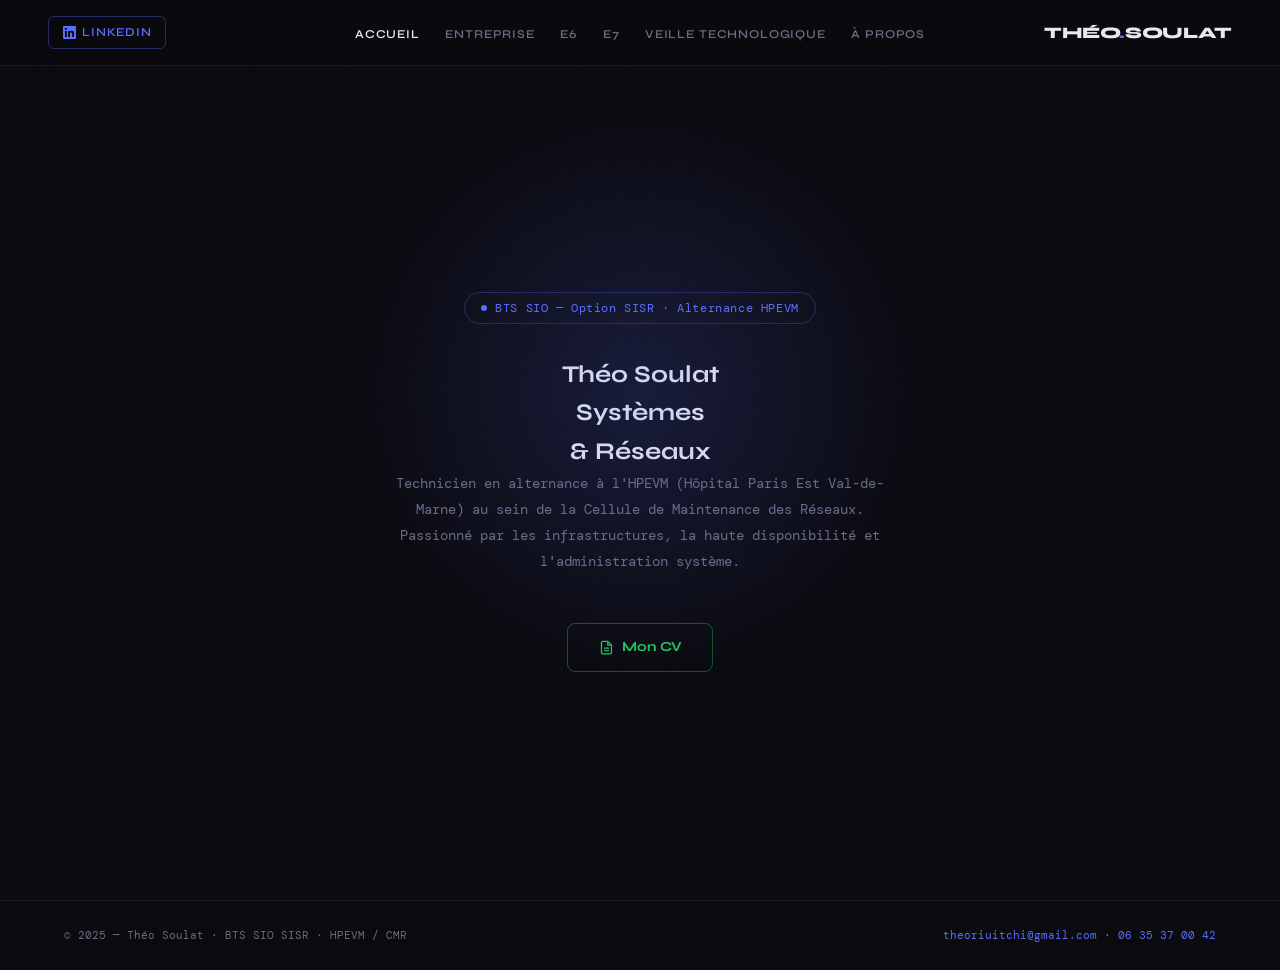
==== index.html @ 04001e8e "Update and rename portfolio incr.html to index.html" ====
<!DOCTYPE html>
<html lang="fr">
<head>
  <meta charset="UTF-8" />
  <meta name="viewport" content="width=device-width, initial-scale=1.0" />
  <title>Théo Soulat — Portfolio BTS SIO</title>
  <link rel="preconnect" href="https://fonts.googleapis.com" />
  <link rel="preconnect" href="https://fonts.gstatic.com" crossorigin />
  <link href="https://fonts.googleapis.com/css2?family=Syne:wght@400;600;700;800&family=DM+Mono:ital,wght@0,300;0,400;1,300&display=swap" rel="stylesheet" />
  <link rel="stylesheet" href="portfolio-style.css" />
</head>
<body>
    <nav>
    <a href="https://www.linkedin.com/in/theo-soulat-701298356" target="_blank" class="nav-linkedin"><svg viewBox="0 0 24 24" width="13" height="13" fill="currentColor"><path d="M20.447 20.452h-3.554v-5.569c0-1.328-.027-3.037-1.852-3.037-1.853 0-2.136 1.445-2.136 2.939v5.667H9.351V9h3.414v1.561h.046c.477-.9 1.637-1.85 3.37-1.85 3.601 0 4.267 2.37 4.267 5.455v6.286zM5.337 7.433a2.062 2.062 0 01-2.063-2.065 2.064 2.064 0 112.063 2.065zm1.782 13.019H3.555V9h3.564v11.452zM22.225 0H1.771C.792 0 0 .774 0 1.729v20.542C0 23.227.792 24 1.771 24h20.451C23.2 24 24 23.227 24 22.271V1.729C24 .774 23.2 0 22.222 0h.003z"/></svg> LinkedIn</a>
    <ul>
      <li><a href="index.html" class="active">Accueil</a></li>
      <li><a href="entreprise.html">Entreprise</a></li>
      <li><a href="e6.html">E6</a></li>
      <li><a href="e7.html">E7</a></li>
      <li><a href="veille-technologique.html">Veille technologique</a></li>
      <li><a href="apropos.html">À propos</a></li>
    </ul>
    <a href="index.html" class="nav-logo">théo<span>.</span>soulat</a>
  </nav>
<section id="accueil">
    <div class="hero-glow"></div>
    <div class="hero-tag">BTS SIO — Option SISR · Alternance HPEVM</div>
    <h1>
      Théo Soulat<br>
      <span class="line2">Systèmes<br>& Réseaux</span>
    </h1>
    <p class="hero-sub">
      Technicien en alternance à l'HPEVM (Hôpital Paris Est Val-de-Marne) au sein de la Cellule de Maintenance des Réseaux. Passionné par les infrastructures, la haute disponibilité et l'administration système.
    </p>
    <div class="hero-cta">
      <a href="CV Théo Soulat.pdf" target="_blank" class="btn-cv">
        <svg viewBox="0 0 24 24" width="15" height="15" fill="none" stroke="currentColor" stroke-width="2"><path d="M14 2H6a2 2 0 00-2 2v16a2 2 0 002 2h12a2 2 0 002-2V8z"/><polyline points="14,2 14,8 20,8"/><line x1="16" y1="13" x2="8" y2="13"/><line x1="16" y1="17" x2="8" y2="17"/></svg>
        Mon CV
      </a>
    </div>
</section>
  <footer>
    <span>© 2025 — Théo Soulat · BTS SIO SISR · HPEVM / CMR</span>
    <span style="color:var(--accent);">theoriuitchi@gmail.com · 06 35 37 00 42</span>
  </footer>

  <script>
    const obs = new IntersectionObserver(entries => {
      entries.forEach(e => { if (e.isIntersecting) e.target.classList.add('visible'); });
    }, { threshold: 0.1 });
    document.querySelectorAll('.reveal').forEach((el, i) => {
      el.style.transitionDelay = (i % 4) * 0.09 + 's';
      obs.observe(el);
    });
  </script>
</body>
</html>
---- portfolio-style.css ----
*, *::before, *::after { box-sizing: border-box; margin: 0; padding: 0; }
    :root {
      --bg:      #0a0a0f;
      --bg2:     #111118;
      --bg3:     #1a1a26;
      --border:  rgba(255,255,255,0.07);
      --accent:  #5b6fff;
      --accent2: #9b72ff;
      --text:    #e8e8f0;
      --muted:   #6b6b82;
      --mono:    'DM Mono', monospace;
      --sans:    'Syne', sans-serif;
    }
    html { scroll-behavior: auto; }
    body { background: var(--bg); color: var(--text); font-family: var(--sans); line-height: 1.6; overflow-x: hidden; }
    body::before {
      content: '';
      position: fixed; inset: 0;
      background-image: url("data:image/svg+xml,%3Csvg viewBox='0 0 200 200' xmlns='http://www.w3.org/2000/svg'%3E%3Cfilter id='n'%3E%3CfeTurbulence type='fractalNoise' baseFrequency='0.9' numOctaves='4' stitchTiles='stitch'/%3E%3C/filter%3E%3Crect width='100%25' height='100%25' filter='url(%23n)' opacity='0.04'/%3E%3C/svg%3E");
      pointer-events: none; z-index: 0; opacity: 0.4;
    }

        /* NAV */
    nav {
      position: fixed; top: 0; left: 0; right: 0; z-index: 100;
      display: grid; grid-template-columns: 1fr auto 1fr; align-items: center;
      padding: 1rem 3rem;
      background: rgba(10,10,15,0.82); backdrop-filter: blur(20px);
      border-bottom: 1px solid var(--border);
    }
    .nav-logo { grid-column: 3; justify-self: end; font-size: 1rem; font-weight: 800; letter-spacing: -0.02em; color: var(--text); text-decoration: none; }
    .nav-logo span { color: var(--accent); }
    nav ul { grid-column: 2; justify-self: center; list-style: none; display: flex; gap: 1.6rem; flex-wrap: wrap; justify-content: center; }
    nav a { color: var(--muted); text-decoration: none; font-size: 0.75rem; font-weight: 600; letter-spacing: 0.07em; text-transform: uppercase; transition: color 0.2s; }
    nav a:hover, nav a.active { color: var(--text); }
    .nav-linkedin {
      grid-column: 1; justify-self: start;
      display: flex; align-items: center; gap: 0.4rem;
      color: var(--accent) !important;
      border: 1px solid rgba(91,111,255,0.35);
      padding: 0.38rem 0.85rem; border-radius: 6px; transition: background 0.2s !important;
    }
    .nav-linkedin:hover { background: rgba(91,111,255,0.12) !important; color: #fff !important; }
    section { position: relative; z-index: 1; }

    /* HERO */
    #accueil {
      min-height: 100vh; display: flex; flex-direction: column;
      align-items: center; justify-content: center; text-align: center;
      padding: 8rem 2rem 4rem; overflow: hidden;
    }
    .hero-glow {
      position: absolute; width: 600px; height: 600px;
      background: radial-gradient(circle, rgba(91,111,255,0.18) 0%, transparent 70%);
      top: 50%; left: 50%; transform: translate(-50%, -60%); pointer-events: none;
    }
    .hero-tag {
      display: inline-flex; align-items: center; gap: 0.5rem;
      font-family: var(--mono); font-size: 0.73rem; color: var(--accent);
      border: 1px solid rgba(91,111,255,0.3); padding: 0.35rem 1rem;
      border-radius: 100px; margin-bottom: 2rem; letter-spacing: 0.05em;
    }
    .hero-tag::before {
      content: ''; width: 6px; height: 6px; border-radius: 50%;
      background: var(--accent); animation: pulse 2s infinite;
    }
    @keyframes pulse { 0%,100%{opacity:1;transform:scale(1)} 50%{opacity:.5;transform:scale(1.4)} }
    .hero h1 { font-size: clamp(2.6rem, 7vw, 6rem); font-weight: 800; line-height: 1.02; letter-spacing: -0.03em; margin-bottom: 1.25rem; }
    .hero h1 .line2 {
      background: linear-gradient(135deg, var(--accent) 0%, var(--accent2) 100%);
      -webkit-background-clip: text; -webkit-text-fill-color: transparent; background-clip: text;
    }
    .hero-sub { font-family: var(--mono); font-size: 0.9rem; color: var(--muted); max-width: 520px; line-height: 1.8; margin-bottom: 3rem; }
    .hero-cta { display: flex; gap: 1rem; justify-content: center; flex-wrap: wrap; }

    .btn-primary { background: var(--accent); color: #fff; padding: 0.78rem 1.9rem; border-radius: 8px; text-decoration: none; font-weight: 700; font-size: 0.86rem; transition: opacity .2s, transform .2s; }
    .btn-primary:hover { opacity: .85; transform: translateY(-2px); }
    .btn-ghost { border: 1px solid var(--border); color: var(--muted); padding: 0.78rem 1.9rem; border-radius: 8px; text-decoration: none; font-weight: 600; font-size: 0.86rem; transition: border-color .2s, color .2s, transform .2s; }
    .btn-ghost:hover { border-color: var(--accent); color: var(--text); transform: translateY(-2px); }
    .btn-cv {
      background: transparent; color: #22c55e; border: 1px solid rgba(34,197,94,0.4);
      padding: 0.78rem 1.9rem; border-radius: 8px; text-decoration: none; font-weight: 700;
      font-size: 0.86rem; display: inline-flex; align-items: center; gap: 0.5rem; transition: background .2s, transform .2s;
    }
    .btn-cv:hover { background: rgba(34,197,94,0.1); transform: translateY(-2px); }

    /* SECTION HEADERS */
    .section-header { max-width: 960px; margin: 0 auto 4rem; padding: 0 2rem; }
    .section-label { font-family: var(--mono); font-size: 0.7rem; color: var(--accent); letter-spacing: 0.15em; text-transform: uppercase; margin-bottom: 0.75rem; }
    .section-title { font-size: clamp(1.7rem, 3.5vw, 2.7rem); font-weight: 800; letter-spacing: -0.02em; line-height: 1.1; }
    .section-desc { color: var(--muted); font-family: var(--mono); font-size: 0.85rem; margin-top: 1rem; line-height: 1.8; max-width: 560px; }

    /* ENTREPRISE */
    #entreprise { padding: 7rem 2rem; }
    .entreprise-inner { max-width: 960px; margin: 0 auto; display: grid; grid-template-columns: 1fr 1.6fr; gap: 3.5rem; align-items: start; }

    .ent-card {
      background: var(--bg2); border: 1px solid var(--border); border-radius: 16px;
      padding: 2rem; position: relative; overflow: hidden;
    }
    .ent-card::before { content: ''; position: absolute; top: 0; left: 0; right: 0; height: 2px; background: linear-gradient(90deg, var(--accent), var(--accent2)); }
    .ent-logo { width: 52px; height: 52px; background: linear-gradient(135deg, var(--accent), var(--accent2)); border-radius: 12px; display: flex; align-items: center; justify-content: center; font-size: 1.5rem; margin-bottom: 1.2rem; }
    .ent-card h3 { font-size: 1.25rem; font-weight: 800; margin-bottom: 0.3rem; letter-spacing: -0.01em; }
    .ent-subtitle { font-family: var(--mono); font-size: 0.7rem; color: var(--accent); margin-bottom: 1.2rem; letter-spacing: 0.06em; }
    .info-row { display: flex; align-items: flex-start; gap: 0.7rem; margin-bottom: 0.7rem; }
    .info-icon { font-size: 0.85rem; margin-top: 0.05rem; flex-shrink: 0; }
    .info-text { font-family: var(--mono); font-size: 0.78rem; color: var(--muted); line-height: 1.6; }
    .info-text strong { color: var(--text); }

    .mission-list { list-style: none; margin-top: 1.4rem; }
    .mission-list li {
      display: flex; align-items: flex-start; gap: 0.7rem;
      font-family: var(--mono); font-size: 0.8rem; color: var(--muted);
      padding: 0.55rem 0; border-bottom: 1px solid var(--border); line-height: 1.6;
    }
    .mission-list li::before { content: '▸'; color: var(--accent); flex-shrink: 0; margin-top: 0.05rem; }

    .env-tech { margin-top: 1.8rem; }
    .env-label { font-family: var(--mono); font-size: 0.7rem; color: var(--accent); letter-spacing: 0.12em; text-transform: uppercase; margin-bottom: 0.8rem; }
    .tag-row { display: flex; flex-wrap: wrap; gap: 0.45rem; }
    .tag {
      font-family: var(--mono); font-size: 0.67rem; padding: 0.2rem 0.58rem;
      border-radius: 4px; background: rgba(91,111,255,0.1);
      border: 1px solid rgba(91,111,255,0.2); color: var(--accent);
    }

    /* E6 */
    #e6, #veille { padding: 7rem 2rem; background: var(--bg2); }
    .e6-grid { max-width: 1000px; margin: 0 auto; display: grid; grid-template-columns: repeat(auto-fit, minmax(270px, 1fr)); gap: 1.4rem; }
    .e6-card {
      background: var(--bg); border: 1px solid var(--border); border-radius: 14px;
      padding: 1.8rem; position: relative; overflow: hidden;
      transition: border-color .3s, transform .3s;
    }
    .e6-card:hover { border-color: rgba(91,111,255,0.4); transform: translateY(-4px); }
    .e6-card::before { content: ''; position: absolute; top: 0; left: 0; right: 0; height: 1px; background: linear-gradient(90deg,transparent,var(--accent),transparent); opacity: 0; transition: opacity .3s; }
    .e6-card:hover::before { opacity: 1; }
    .e6-num { font-family: var(--mono); font-size: 0.68rem; color: var(--accent); letter-spacing: 0.1em; margin-bottom: 0.8rem; }
    .e6-card h3 { font-size: 1rem; font-weight: 700; margin-bottom: 0.6rem; letter-spacing: -0.01em; }
    .e6-card p { font-family: var(--mono); font-size: 0.78rem; color: var(--muted); line-height: 1.8; }
    .doc-pill {
      display: inline-flex; align-items: center; gap: 0.35rem; margin-top: 1rem;
      font-family: var(--mono); font-size: 0.67rem; color: var(--accent2);
      background: rgba(155,114,255,0.1); border: 1px solid rgba(155,114,255,0.25);
      padding: 0.25rem 0.65rem; border-radius: 5px;
    }

    /* E7 */
    #e7 { padding: 7rem 2rem; }
    .e7-timeline { max-width: 840px; margin: 0 auto; position: relative; padding-left: 2rem; }
    .e7-timeline::before { content: ''; position: absolute; left: 0; top: 0; bottom: 0; width: 1px; background: linear-gradient(to bottom, var(--accent), transparent); }
    .e7-item { position: relative; padding: 0 0 3rem 2.5rem; }
    .e7-item::before { content: ''; position: absolute; left: -0.3rem; top: 0.35rem; width: 9px; height: 9px; border-radius: 50%; background: var(--accent); box-shadow: 0 0 12px rgba(91,111,255,.6); }
    .e7-date { font-family: var(--mono); font-size: 0.68rem; color: var(--accent); letter-spacing: 0.1em; margin-bottom: 0.5rem; }
    .e7-item h3 { font-size: 1.08rem; font-weight: 700; margin-bottom: 0.55rem; letter-spacing: -0.01em; }
    .e7-item p { font-family: var(--mono); font-size: 0.8rem; color: var(--muted); line-height: 1.8; max-width: 620px; margin-bottom: 0.7rem; }
    .e7-docs { display: flex; flex-wrap: wrap; gap: 0.5rem; margin-top: 0.9rem; }

    /* APROPOS */
    #apropos { padding: 7rem 2rem; background: var(--bg2); }
    .about-inner { max-width: 960px; margin: 0 auto; display: grid; grid-template-columns: 1fr 1.6fr; gap: 4rem; align-items: start; }
    .about-avatar {
      aspect-ratio: 1; background: var(--bg3); border: 1px solid var(--border);
      border-radius: 16px; display: flex; align-items: center; justify-content: center;
      font-size: 3rem; font-weight: 800; color: var(--accent); letter-spacing: -0.05em;
      position: relative; overflow: hidden; max-width: 210px;
    }
    .about-avatar::after { content: ''; position: absolute; inset: 0; background: radial-gradient(circle at 30% 30%, rgba(91,111,255,.15), transparent 70%); }
    .about-content h2 { font-size: 1.65rem; font-weight: 800; letter-spacing: -0.02em; margin-bottom: 1.1rem; }
    .about-content p { font-family: var(--mono); font-size: 0.83rem; color: var(--muted); line-height: 1.9; margin-bottom: 0.85rem; }
    .about-infos { margin: 1.25rem 0; display: flex; flex-direction: column; gap: 0.45rem; }
    .about-info-item { display: flex; align-items: flex-start; gap: 0.65rem; font-family: var(--mono); font-size: 0.77rem; color: var(--muted); }
    .about-info-item a { color: var(--accent); text-decoration: none; }
    .about-skills-grid { display: grid; grid-template-columns: 1fr 1fr; gap: 0.6rem; margin-top: 1.6rem; }
    .skill-item { display: flex; align-items: center; gap: 0.55rem; font-family: var(--mono); font-size: 0.77rem; color: var(--muted); }
    .skill-item::before { content: '▸'; color: var(--accent); font-size: 0.65rem; }

    /* LINKEDIN STRIP */
    .linkedin-strip { background: var(--bg); border-top: 1px solid var(--border); border-bottom: 1px solid var(--border); padding: 4rem 2rem; text-align: center; position: relative; z-index: 1; }
    .linkedin-strip p { font-family: var(--mono); font-size: 0.83rem; color: var(--muted); margin-bottom: 1.5rem; }
    .linkedin-btn { display: inline-flex; align-items: center; gap: 0.7rem; background: #0A66C2; color: #fff; padding: 0.88rem 2.1rem; border-radius: 8px; text-decoration: none; font-weight: 700; font-size: 0.88rem; transition: opacity .2s, transform .2s; }
    .linkedin-btn:hover { opacity: .85; transform: translateY(-2px); }
    .linkedin-btn svg { width: 19px; height: 19px; fill: #fff; }

    footer { padding: 1.6rem 4rem; display: flex; align-items: center; justify-content: space-between; font-family: var(--mono); font-size: 0.71rem; color: var(--muted); border-top: 1px solid var(--border); position: relative; z-index: 1; }

    .reveal { opacity: 0; transform: translateY(26px); transition: opacity .6s ease, transform .6s ease; }
    .reveal.visible { opacity: 1; transform: none; }

    @media (max-width: 768px) {
      nav { position: sticky; grid-template-columns: 1fr; gap: 0.9rem; padding: 1rem 1.5rem; }
      .nav-linkedin, .nav-logo, nav ul { grid-column: 1; justify-self: center; }
      .entreprise-inner, .about-inner { grid-template-columns: 1fr; gap: 2rem; }
      .about-avatar { max-width: 150px; }
      footer { flex-direction: column; gap: 0.5rem; text-align: center; }
    }
  
    .doc-pill { text-decoration: none; transition: border-color .2s, color .2s, background .2s, transform .2s; }
    a.doc-pill:hover { color: #fff; border-color: var(--accent2); background: rgba(155,114,255,0.2); transform: translateY(-2px); }
    .doc-actions { display: flex; flex-wrap: wrap; gap: 0.55rem; margin-top: 1rem; }
    .page-shell { min-height: calc(100vh - 70px); padding-top: 1rem; }

    .veille-grid { max-width: 1000px; margin: 0 auto; display: grid; grid-template-columns: repeat(auto-fit, minmax(250px, 1fr)); gap: 1.2rem; }
    .veille-card { background: var(--bg); border: 1px solid var(--border); border-radius: 14px; padding: 1.7rem; transition: border-color .3s, transform .3s; }
    .veille-card:hover { border-color: rgba(91,111,255,0.4); transform: translateY(-4px); }
    .veille-card h3 { font-size: 1rem; font-weight: 700; margin-bottom: 0.6rem; }
    .veille-card p { font-family: var(--mono); font-size: 0.78rem; color: var(--muted); line-height: 1.8; }
    @media (max-width: 768px) {
      nav { position: sticky; grid-template-columns: 1fr; gap: 0.9rem; padding: 1rem 1.5rem; }
      .nav-linkedin, .nav-logo, nav ul { grid-column: 1; justify-self: center; }
      nav ul { gap: 0.75rem; }
      nav a { font-size: 0.68rem; }
      .section-header { padding: 0; }
}
    .single-card-grid { max-width: 520px; grid-template-columns: 1fr; }
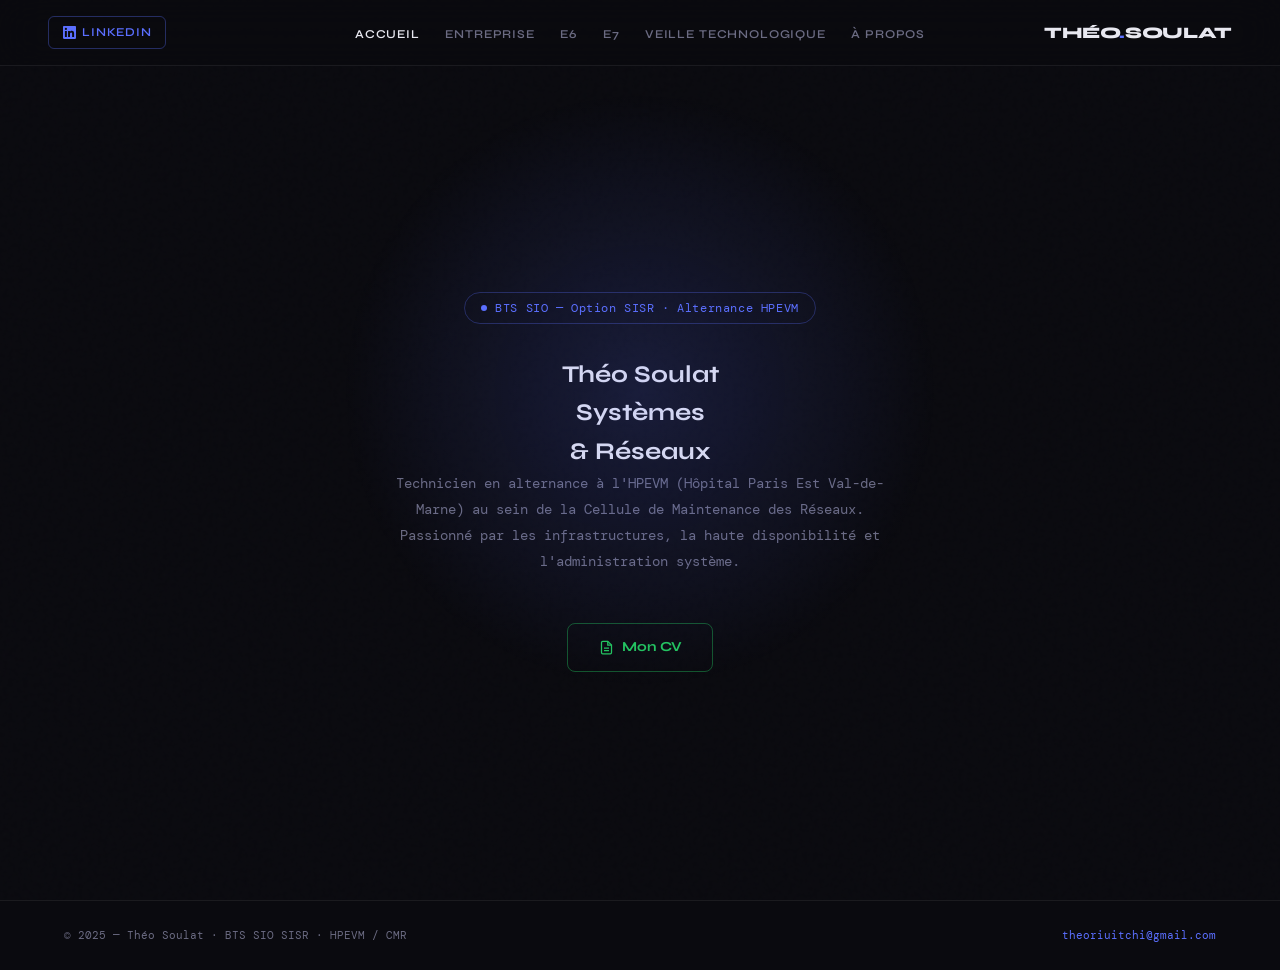
==== commit 5d494e27: "Update index.html" ====
--- a/index.html
+++ b/index.html
@@ -41,7 +41,7 @@
 </section>
   <footer>
     <span>© 2025 — Théo Soulat · BTS SIO SISR · HPEVM / CMR</span>
-    <span style="color:var(--accent);">theoriuitchi@gmail.com · 06 35 37 00 42</span>
+    <span style="color:var(--accent);">theoriuitchi@gmail.com</span>
   </footer>
 
   <script>
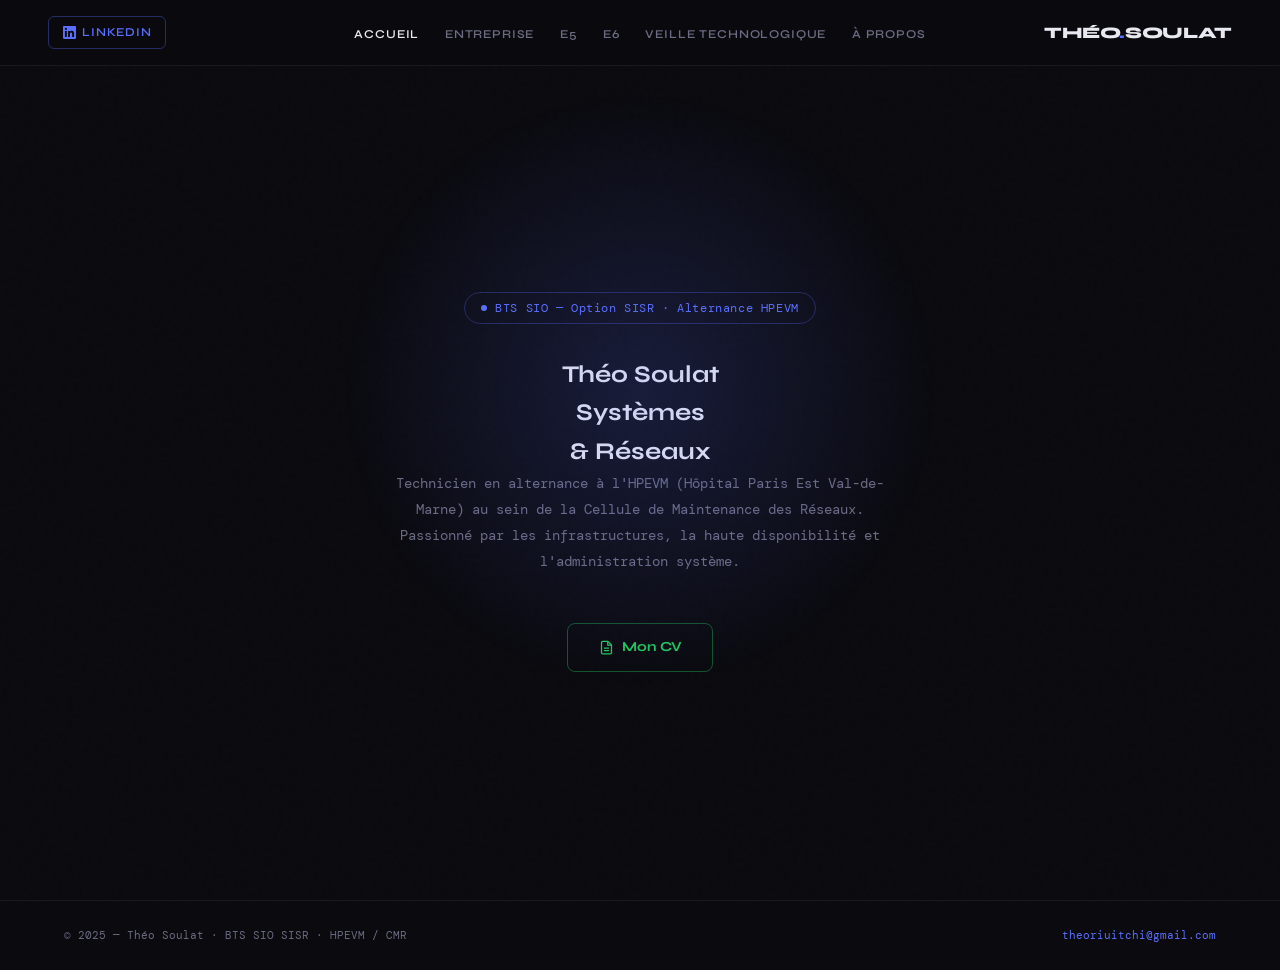
==== commit 0b6c87ab: "Update index.html" ====
--- a/index.html
+++ b/index.html
@@ -15,8 +15,8 @@
     <ul>
       <li><a href="index.html" class="active">Accueil</a></li>
       <li><a href="entreprise.html">Entreprise</a></li>
+      <li><a href="e5.html">E5</a></li>
       <li><a href="e6.html">E6</a></li>
-      <li><a href="e7.html">E7</a></li>
       <li><a href="veille-technologique.html">Veille technologique</a></li>
       <li><a href="apropos.html">À propos</a></li>
     </ul>
